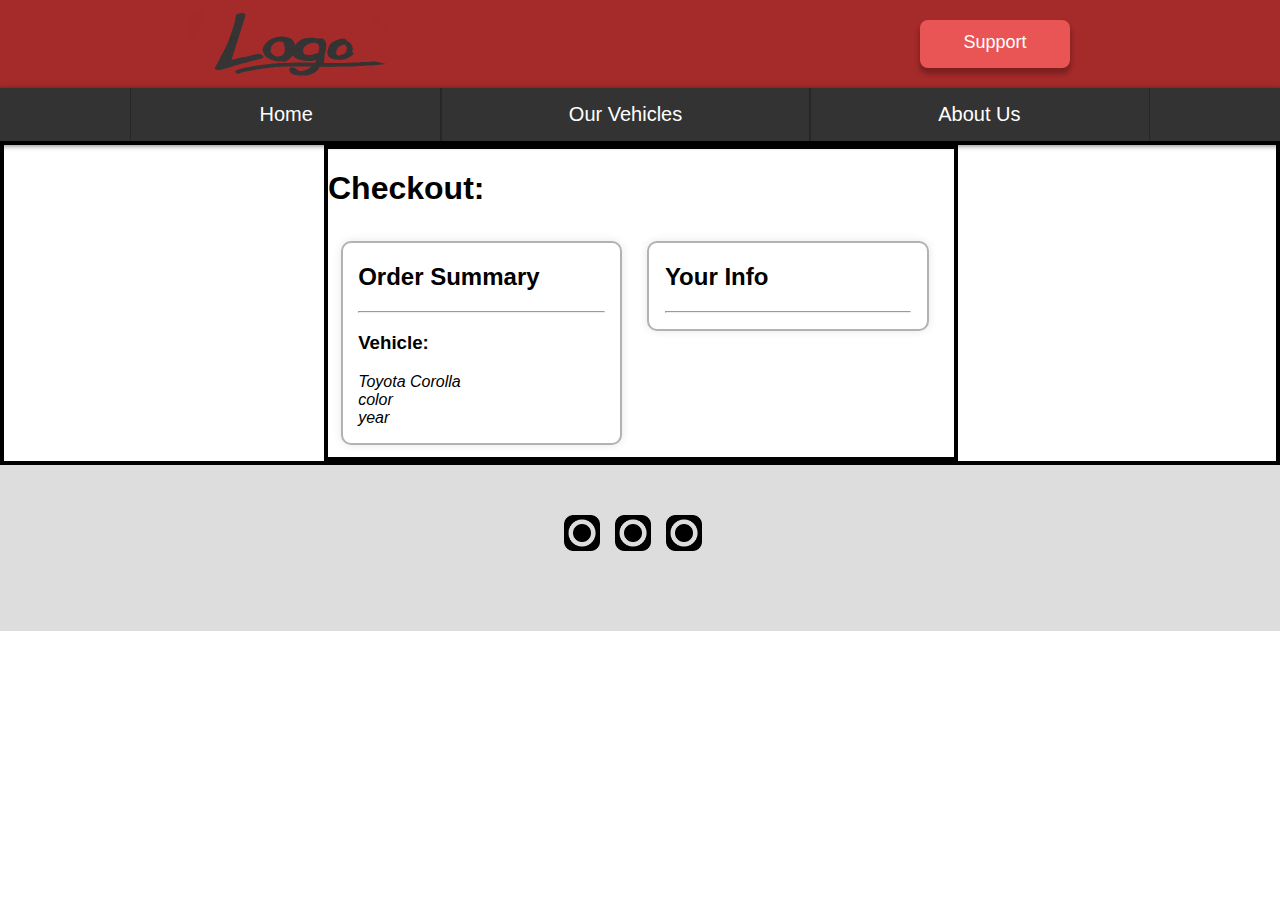
==== checkout.html @ 79aade0e "Merge pull request #10 from mateod812/Checkout" ====
<!--Checkout page
    Author: Ashton
    -->
<!DOCTYPE html>

<html lang="en">
<head>
    <!--stolen from home-->
    <title>Car Rental Site</title>
    <link rel="stylesheet" href="./styles/style-landing.css">
    <link rel="stylesheet" href="./styles/jquery-ui.css">

    <script src="scripts/Sedan.js"></script>
    <script src="scripts/Truck.js"></script>
    <script src="scripts/Vehicle.js"></script>
    <script type="text/javascript" src="scripts/VehicleInventory.js"></script>
    <script type="text/javascript" src="scripts/Cart.js"></script>
    <script type="text/javascript" src="scripts/Main.js"></script>
    <script type="text/javascript" src="scripts/Checkout.js"></script>

    <style>
        .centered-page {
            padding-left: 25%;
            text-align: center;
            border: solid 4px;
            height: fit-content;
        }

        .info-bubble {
            border-radius: 10px;
            box-shadow: 0 0 10px rgba(0, 0, 0, 0.1);
            border: solid 2px rgba(0, 0, 0,.3);
            float: left;
            width: 45%;
            text-align: left;
            padding-right: 2.5%;
            padding-left: 2.5%;
            margin: 2%;
        }
    </style>
</head>

<body onload="loadCheckOut()">

    <!--stolen from home-->
    <header>
        <div class="header-row">
            <a class="icon icon-header-logo" href="./home.html" target="_self"></a>
            <a class="support-button" href="#">Support</a>
        </div>
    </header>

    <!--stolen from home-->
    <div class="navbar">
        <a href="#">Home</a>
        <a href="#">Our Vehicles</a>
        <a href="#">About Us</a>
    </div>


    <!--Not stolen-->
    <div style="padding-left: 25%; height: fit-content; border: 4px solid;" >
        <div style=" min-width: 300px; width: 66.6%; text-align: center; overflow: hidden; border:4px solid;">
            
            <h1 style="text-align:left">Checkout:</h1>
            <div class="info-bubble" id="summary">
                <h2>Order Summary</h2>
                <hr />
                <p>
                    <h3>Vehicle:</h3>
                    <var id="vname">name</var>
                    <br />
                    <var id="vcolor">color</var>
                    <br />
                    <var id="vyear">year</var>
                </p>
            </div>
            <div class="info-bubble" id="info" data->
                <h2>Your Info</h2>
                <hr />
                <p>

                </p>
            </div>
        </div>
    </div>
    

    <!--stolen from home-->
    <footer>
        <div class="footer-social">
            <ul class="footer-social_links">
                <li>
                    <a class="icon icon-footer-socials-circle" target="_blank" title="Instagram">
                        Instagram
                    </a>
                </li>
                <li>
                    <a class="icon icon-footer-socials-circle" target="_blank" title="Twitter">
                        Twitter
                    </a>
                </li>
                <li>
                    <a class="icon icon-footer-socials-circle" target="_blank" title="Facebook">
                        Facebook
                    </a>
                </li>
            </ul>
    </footer>
</body>

</html>
---- styles/style-landing.css ----
@import url("./style-header.css");
@import url("./style-navbar.css");
@import url("./style-reviews.css");
@import url("./style-footer.css");

* {
  box-sizing: border-box;
}

/* Style the body */
body {
  font-family: Arial, Helvetica, sans-serif;
  margin: 0;
}

/* Header/logo Title */
.locationdatetime_form {
  padding: 80px;
  text-align: center;
  background: #d66d27;
  color: white;
}

/* Increase the font size of the heading */
.locationdatetime_form h1 {
  font-size: 40px;
}

/* Column container */
.container {  
  display: flex;
  flex-wrap: wrap;
}

/* Main column */
.review-section {   
  flex: 30%;
  background-color: #f1f1f1;
  padding: 20px;
}
/* Create two unequal columns that sits next to each other */
/* Sidebar/left column */
.testimonials {
  flex: 70%;
  background-color: white;
  padding: 20px;
}
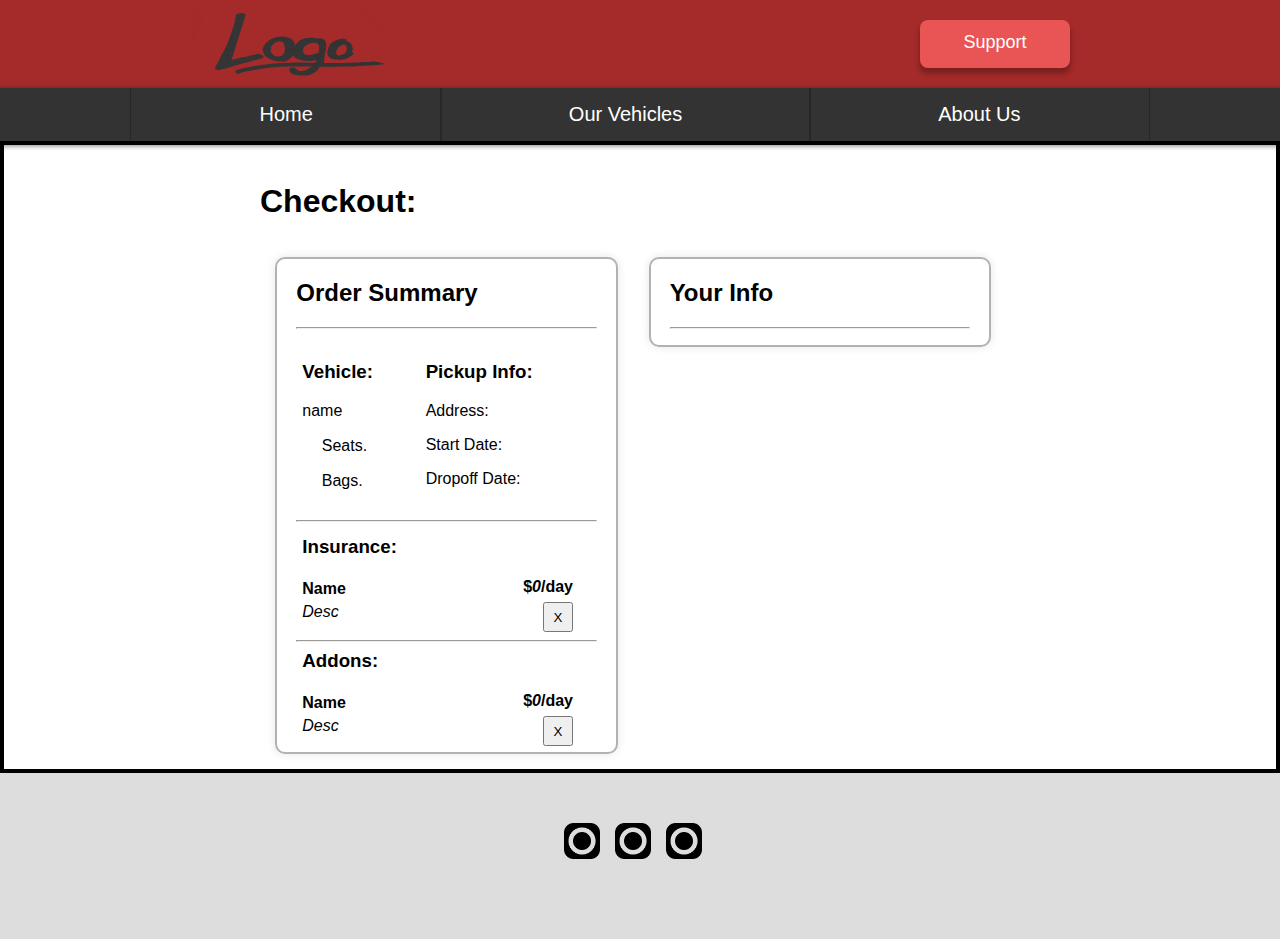
==== commit ee208344: "Added insurance and addons to cart" ====
--- a/checkout.html
+++ b/checkout.html
@@ -13,6 +13,8 @@
     <script src="scripts/Sedan.js"></script>
     <script src="scripts/Truck.js"></script>
     <script src="scripts/Vehicle.js"></script>
+    <script type="text/javascript" src="scripts/Addons.js"></script>
+    <script type="text/javascript" src="scripts/Insurance.js"></script>
     <script type="text/javascript" src="scripts/VehicleInventory.js"></script>
     <script type="text/javascript" src="scripts/Cart.js"></script>
     <script type="text/javascript" src="scripts/Main.js"></script>
@@ -20,9 +22,9 @@
 
     <style>
         .centered-page {
-            padding-left: 25%;
+            padding-left: 15%;
             text-align: center;
-            border: solid 4px;
+            border: solid 4px rgb(255 0 0);
             height: fit-content;
         }
 
@@ -36,6 +38,13 @@
             padding-right: 2.5%;
             padding-left: 2.5%;
             margin: 2%;
+        }
+
+        .summary-bubble {
+            margin: 2%;
+            height: fit-content;
+            width: 45%;
+            word-break: break-word;
         }
     </style>
 </head>
@@ -59,31 +68,97 @@
 
 
     <!--Not stolen-->
-    <div style="padding-left: 25%; height: fit-content; border: 4px solid;" >
-        <div style=" min-width: 300px; width: 66.6%; text-align: center; overflow: hidden; border:4px solid;">
+    <div style="padding-left: 20%; height: fit-content; border: 4px solid;" >
+        <div style=" min-width: 300px; width: 75%; text-align: center; overflow: hidden; ">
             
-            <h1 style="text-align:left">Checkout:</h1>
+            <h1 style="text-align:left; margin-top:5%">Checkout:</h1>
             <div class="info-bubble" id="summary">
                 <h2>Order Summary</h2>
                 <hr />
-                <p>
-                    <h3>Vehicle:</h3>
-                    <var id="vname">name</var>
-                    <br />
-                    <var id="vcolor">color</var>
-                    <br />
-                    <var id="vyear">year</var>
-                </p>
+                <div style="overflow: hidden;">
+                    <div class="summary-bubble" style="float: left; width: 30%">
+                        <h3>Vehicle:</h3>
+                        <p id="vname">name</p>
+                        <!--
+
+            <p id="vcolor">color</p>
+            -->
+
+                        <p>
+                            <img src="companyImages/car-seat.png" height="15" width="15" />
+                            <var id="vseats"></var> Seats.
+                        </p>
+                        <p>
+                            <img src="companyImages/luggage.png" height="15" width="15" />
+                            <var id="vcargo"></var> Bags.
+                        </p>
+                    </div>
+                    <div class="summary-bubble" style="float: right; width:55%">
+                        <h3>Pickup Info:</h3>
+                        <p>
+                            Address: <var id="vaddress"></var>
+                        </p>
+
+                        <p>
+                            Start Date:
+                            <var id="vsdate"></var>
+                        </p>
+                        <p>
+                            Dropoff Date:
+                            <var id="vedate"></var>
+                        </p>
+                    </div>
+
+
+                </div>
+                <hr />
+                <div style="overflow:hidden">
+                    <div id="ioptions" class="summary-bubble" style="width: 90%;">
+                        <h3 style="margin-top:0px">Insurance:</h3>
+                        <div id="ioption">
+                            <div style="overflow: hidden; margin-top:20px">
+                                <div style="float: left; width: 80%; margin-top: 0">
+                                    <h4 style="margin-top:1%; margin-bottom:2%" id="ioption_name">Name</h4>
+                                    <var id="ioption_desc">Desc</var>
+                                </div>
+                                <div style="float: right; width: 20%; margin-top: 0;  text-align: right">
+                                    <h4 style="margin-top: 0;margin-bottom: 6px;">$<var id="ioption_cost">0</var>/day</h4>
+                                    <button id="ioption_button" style="margin-top: 0;height:30px; width: 30px; text-align: center">X</button>
+                                </div>
+
+                            </div>
+                        </div>
+
+                    </div>
+                    <hr />
+                    <div id="aoptions" class="summary-bubble" style="width: 90%">
+                        <h3 style="margin-top:0px">Addons:</h3>
+                        <div id="aoption">
+                            <div style="overflow: hidden; margin-top:20px">
+                                <div style="float: left; width: 80%; margin-top: 0">
+                                    <h4 style="margin-top:1%; margin-bottom:2%" id="aoption_name">Name</h4>
+                                    <var id="aoption_desc">Desc</var>
+                                </div>
+                                <div style="float: right; width: 20%; margin-top: 0;  text-align: right">
+                                    <h4 style="margin-top: 0;margin-bottom: 6px;">$<var id="aoption_cost">0</var>/day</h4>
+                                    <button id="aoption_button" style="margin-top: 0;height:30px; width: 30px; text-align: center">X</button>
+                                </div>
+
+                            </div>
+                        </div>
+
+                    </div>
+                </div>
             </div>
-            <div class="info-bubble" id="info" data->
-                <h2>Your Info</h2>
-                <hr />
-                <p>
+        <div class="info-bubble" id="info" data->
+            <h2>Your Info</h2>
+            <hr />
+            <p>
 
-                </p>
-            </div>
+            </p>
         </div>
     </div>
+</div>
     
 
     <!--stolen from home-->
--- a/styles/style-landing.css
+++ b/styles/style-landing.css
@@ -15,16 +15,49 @@
 
 /* Header/logo Title */
 .locationdatetime_form {
-  padding: 80px;
+  padding: 5vh 5vw;
   text-align: center;
   background: #d66d27;
   color: white;
+  min-height: 60vh;
 }
 
 /* Increase the font size of the heading */
 .locationdatetime_form h1 {
   font-size: 40px;
 }
+
+.datetime-selectors {
+  background-color: red;
+  min-width: 75vw;
+  height: 75px;
+}
+
+.datetime-selectors_list {
+  width: 100%;
+  height: 100%;
+  display: flex; 
+  flex-direction:row;
+  flex-wrap: nowrap;
+  justify-content: space-around;
+  list-style: none;
+  padding-left: 0;  
+  
+}
+
+.datetime-selectors_list li{
+  display: block;
+  background-color: rgb(127, 155, 155);
+  min-width: 300px;
+  width: 33.333%;
+  border: 1px solid black;
+}
+
+.submit-button {
+  background-color: antiquewhite;
+}
+
+
 
 /* Column container */
 .container {  
@@ -44,4 +77,28 @@
   flex: 70%;
   background-color: white;
   padding: 20px;
+}
+
+@media screen and (max-width: 1000px) {
+
+  .datetime-selectors {
+    background-color: red;
+    min-width: 75vw;
+    height: 150px;
+  }
+
+  .datetime-selectors_list {
+    flex-direction: column;
+    flex-wrap: wrap;
+  }
+
+  .datetime-selectors_list li{
+    height:50px;
+    width: 100%;
+    background-color: aqua;
+  }
+
+  .locationdatetime_form {
+    padding: 5vh 0;
+  }
 }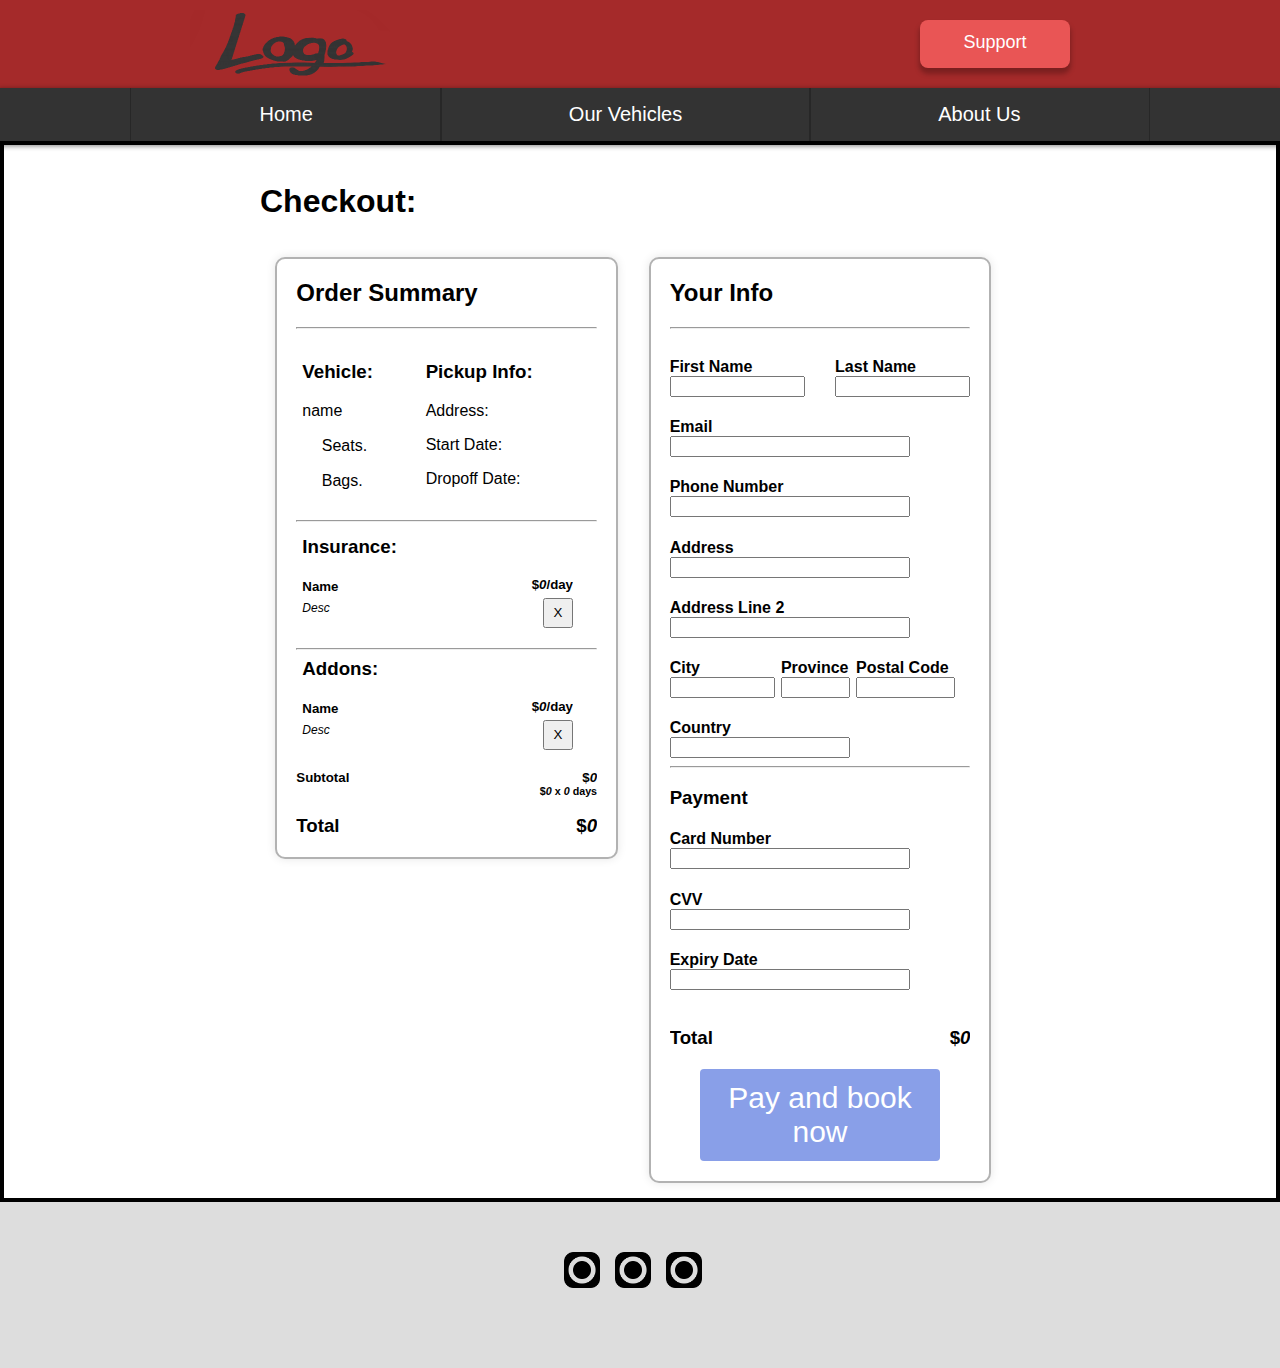
==== commit 191b97ff: "finished up checkout page" ====
--- a/checkout.html
+++ b/checkout.html
@@ -38,6 +38,11 @@
             padding-right: 2.5%;
             padding-left: 2.5%;
             margin: 2%;
+            padding-bottom: 20px
+        }
+
+        .desc{
+            font-size:12px
         }
 
         .summary-bubble {
@@ -112,17 +117,17 @@
 
                 </div>
                 <hr />
-                <div style="overflow:hidden">
+                <div style="overflow:hidden;">
                     <div id="ioptions" class="summary-bubble" style="width: 90%;">
                         <h3 style="margin-top:0px">Insurance:</h3>
                         <div id="ioption">
-                            <div style="overflow: hidden; margin-top:20px">
+                            <div style="overflow: hidden; margin-bottom:20px">
                                 <div style="float: left; width: 80%; margin-top: 0">
-                                    <h4 style="margin-top:1%; margin-bottom:2%" id="ioption_name">Name</h4>
-                                    <var id="ioption_desc">Desc</var>
+                                    <h5 style="margin-top:1%; margin-bottom:2%" id="ioption_name">Name</h5>
+                                    <var class="desc" id="ioption_desc">Desc</var>
                                 </div>
                                 <div style="float: right; width: 20%; margin-top: 0;  text-align: right">
-                                    <h4 style="margin-top: 0;margin-bottom: 6px;">$<var id="ioption_cost">0</var>/day</h4>
+                                    <h5 style="margin-top: 0;margin-bottom: 6px;">$<var id="ioption_cost">0</var>/day</h5>
                                     <button id="ioption_button" style="margin-top: 0;height:30px; width: 30px; text-align: center">X</button>
                                 </div>
 
@@ -134,13 +139,13 @@
                     <div id="aoptions" class="summary-bubble" style="width: 90%">
                         <h3 style="margin-top:0px">Addons:</h3>
                         <div id="aoption">
-                            <div style="overflow: hidden; margin-top:20px">
+                            <div style="overflow: hidden; margin-bottom: 20px">
                                 <div style="float: left; width: 80%; margin-top: 0">
-                                    <h4 style="margin-top:1%; margin-bottom:2%" id="aoption_name">Name</h4>
-                                    <var id="aoption_desc">Desc</var>
+                                    <h5 style="margin-top:1%; margin-bottom:2%" id="aoption_name">Name</h5>
+                                    <var class="desc" id="aoption_desc">Desc</var>
                                 </div>
                                 <div style="float: right; width: 20%; margin-top: 0;  text-align: right">
-                                    <h4 style="margin-top: 0;margin-bottom: 6px;">$<var id="aoption_cost">0</var>/day</h4>
+                                    <h5 style="margin-top: 0;margin-bottom: 6px;">$<var id="aoption_cost">0</var>/day</h5>
                                     <button id="aoption_button" style="margin-top: 0;height:30px; width: 30px; text-align: center">X</button>
                                 </div>
 
@@ -149,14 +154,90 @@
 
                     </div>
                 </div>
+
+                <div style="overflow:hidden;margin:0">
+                    <div style="float: left; width: 45%;margin-bottom: 0;">
+                        <h5 style="margin-bottom: 0; margin: 0">Subtotal</h5>
+                    </div>
+                    <div style="float: right; width: 45%; margin-bottom: 0; text-align: right; ">
+                        <h5 style="margin: 0">$<var id="subtotal"></var></h5>
+                        <h6 style="margin: 0">$<var id="daily_sub"></var> x <var id="days"></var> days</h6>
+                    </div>
+                </div>
+                <div style="overflow: hidden; margin-top: 0; margin-bottom: 0; ">
+                    <div style="float: left; width: 45%;">
+                        <h3 style="margin-bottom: 0;">Total</h3>
+                    </div>
+                    <div style="float: right; width: 45%;  text-align: right; ">
+                        <h3 style="margin-bottom: 0;">$<var id="total"></var></h3>
+                    </div>
+                </div>
+
             </div>
-        <div class="info-bubble" id="info" data->
-            <h2>Your Info</h2>
-            <hr />
-            <p>
-
-            </p>
-        </div>
+            <div class="info-bubble" id="info">
+                <h2>Your Info</h2>
+                <hr />
+                <div style="overflow:hidden">
+                    <div style="float: left; width: 45%;margin-bottom: 0;">
+                        <h4 style="margin-bottom: 0;">First Name</h4>
+                        <input style="width:100%" type="text" id="first_name" />
+                    </div>
+                    <div style="float: right; width:45%; margin-bottom:0">
+                        <h4 style="margin-bottom: 0;">Last Name</h4>
+                        <input style="width:100%" type="text" id="last_name" />
+                    </div>
+                </div>
+                <div style="width:80%; margin-bottom:0">
+                    <h4 style="margin-bottom: 0;">Email</h4>
+                    <input style="width:100%" type="email" id="email" />
+                    <h4 style="margin-bottom: 0;">Phone Number</h4>
+                    <input style="width:100%" type="number" id="phone_number" />
+                    <h4 style="margin-bottom: 0;">Address</h4>
+                    <input style="width:100%" type="text" id="address" />
+                    <h4 style="margin-bottom: 0;">Address Line 2</h4>
+                    <input style="width:100%" type="text" id="address2" />
+                </div>
+                <div style="overflow:hidden;">
+                    <div style="float: left; width: 35%;margin-bottom: 0;">
+                        <h4 style="margin-bottom: 0;">City</h4>
+                        <input style="width:100%" type="text" id="city" />
+                    </div>
+                    <div style="float: left; width: 25%; margin-bottom: 0; padding-left: 2%">
+                        <h4 style="margin-bottom: 0;">Province</h4>
+                        <input style="width:100%" type="text" id="province" />
+                    </div>
+                    <div style="float: left; width: 35%; margin-bottom: 0; padding-left: 2% ">
+                        <h4 style="margin-bottom: 0;">Postal Code</h4>
+                        <input style="width:100%" type="text" id="postal_code" />
+                    </div>
+                </div>
+                <div style="width:60%; margin-bottom:0">
+                    <h4 style="margin-bottom: 0;">Country</h4>
+                    <input style="width:100%" type="text" id="country" />
+                </div>
+                <hr />
+                <h3>Payment</h3>
+
+                <div style="width:80%; margin-bottom:0">
+                    <h4 style="margin-bottom: 0;">Card Number</h4>
+                    <input style="width:100%" type="number" id="credit_card" />
+                    <h4 style="margin-bottom: 0;">CVV</h4>
+                    <input style="width:100%" type="number" id="cvv" />
+                    <h4 style="margin-bottom: 0;">Expiry Date</h4>
+                    <input style="width:100%" type="text" id="expiry" />
+                </div>
+                <br />
+
+                <div style="overflow:hidden">
+                    <div style="float: left; width: 45%;margin-bottom: 0;">
+                        <h3 style="margin-bottom: 0;">Total</h3>
+                    </div>
+                    <div style="float: right; width: 45%; margin-bottom: 0; text-align: right; ">
+                        <h3 style="margin-bottom: 20px;">$<var id="total2"></var></h3>
+                    </div>
+                </div>
+                <button style="color: white; font-size: 30px; padding-top: 10px; padding-bottom: 10px; margin-left: 10%; border-radius: 4px; background-color: #899fe8; border-color: transparent; width: 80%; ">Pay and book now</button>
+            </div>
     </div>
 </div>
     
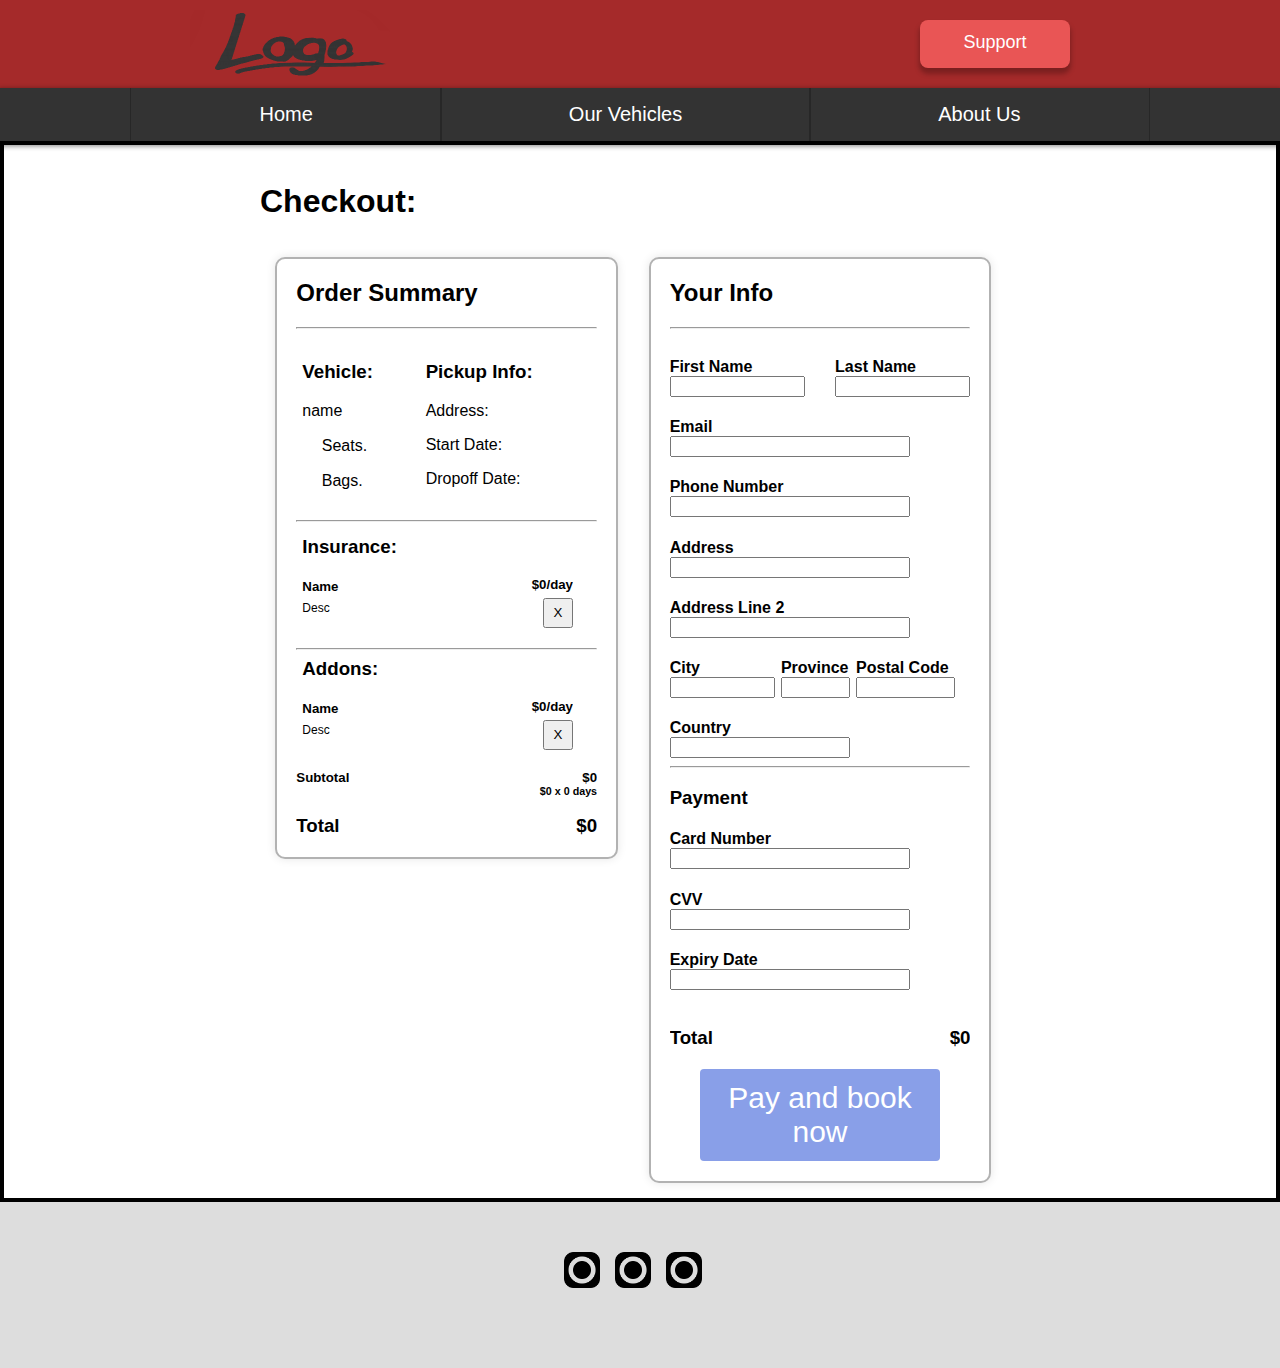
==== commit 281b1556: "fixed italics" ====
--- a/checkout.html
+++ b/checkout.html
@@ -41,8 +41,9 @@
             padding-bottom: 20px
         }
 
-        .desc{
-            font-size:12px
+        .desc {
+            font-size: 12px;
+            font-style:normal;
         }
 
         .summary-bubble {
@@ -50,6 +51,9 @@
             height: fit-content;
             width: 45%;
             word-break: break-word;
+        }
+        .variable{
+            font-style:normal;
         }
     </style>
 </head>
@@ -91,26 +95,26 @@
 
                         <p>
                             <img src="companyImages/car-seat.png" height="15" width="15" />
-                            <var id="vseats"></var> Seats.
+                            <var class="variable" id="vseats"></var> Seats.
                         </p>
                         <p>
                             <img src="companyImages/luggage.png" height="15" width="15" />
-                            <var id="vcargo"></var> Bags.
+                            <var class="variable" id="vcargo"></var> Bags.
                         </p>
                     </div>
                     <div class="summary-bubble" style="float: right; width:55%">
                         <h3>Pickup Info:</h3>
                         <p>
-                            Address: <var id="vaddress"></var>
+                            Address: <var class="variable" id="vaddress"></var>
                         </p>
 
                         <p>
                             Start Date:
-                            <var id="vsdate"></var>
+                            <var class="variable" id="vsdate"></var>
                         </p>
                         <p>
                             Dropoff Date:
-                            <var id="vedate"></var>
+                            <var class="variable" id="vedate"></var>
                         </p>
                     </div>
 
@@ -127,7 +131,7 @@
                                     <var class="desc" id="ioption_desc">Desc</var>
                                 </div>
                                 <div style="float: right; width: 20%; margin-top: 0;  text-align: right">
-                                    <h5 style="margin-top: 0;margin-bottom: 6px;">$<var id="ioption_cost">0</var>/day</h5>
+                                    <h5 style="margin-top: 0;margin-bottom: 6px;">$<var class="variable" id="ioption_cost">0</var>/day</h5>
                                     <button id="ioption_button" style="margin-top: 0;height:30px; width: 30px; text-align: center">X</button>
                                 </div>
 
@@ -145,7 +149,7 @@
                                     <var class="desc" id="aoption_desc">Desc</var>
                                 </div>
                                 <div style="float: right; width: 20%; margin-top: 0;  text-align: right">
-                                    <h5 style="margin-top: 0;margin-bottom: 6px;">$<var id="aoption_cost">0</var>/day</h5>
+                                    <h5 style="margin-top: 0;margin-bottom: 6px;">$<var class="variable" id="aoption_cost">0</var>/day</h5>
                                     <button id="aoption_button" style="margin-top: 0;height:30px; width: 30px; text-align: center">X</button>
                                 </div>
 
@@ -160,8 +164,8 @@
                         <h5 style="margin-bottom: 0; margin: 0">Subtotal</h5>
                     </div>
                     <div style="float: right; width: 45%; margin-bottom: 0; text-align: right; ">
-                        <h5 style="margin: 0">$<var id="subtotal"></var></h5>
-                        <h6 style="margin: 0">$<var id="daily_sub"></var> x <var id="days"></var> days</h6>
+                        <h5 style="margin: 0">$<var class="variable" id="subtotal"></var></h5>
+                        <h6 style="margin: 0">$<var class="variable" id="daily_sub"></var> x <var class="variable" id="days"></var> days</h6>
                     </div>
                 </div>
                 <div style="overflow: hidden; margin-top: 0; margin-bottom: 0; ">
@@ -169,7 +173,7 @@
                         <h3 style="margin-bottom: 0;">Total</h3>
                     </div>
                     <div style="float: right; width: 45%;  text-align: right; ">
-                        <h3 style="margin-bottom: 0;">$<var id="total"></var></h3>
+                        <h3 style="margin-bottom: 0;">$<var class="variable" id="total"></var></h3>
                     </div>
                 </div>
 
@@ -233,7 +237,7 @@
                         <h3 style="margin-bottom: 0;">Total</h3>
                     </div>
                     <div style="float: right; width: 45%; margin-bottom: 0; text-align: right; ">
-                        <h3 style="margin-bottom: 20px;">$<var id="total2"></var></h3>
+                        <h3 style="margin-bottom: 20px;">$<var class="variable" id="total2"></var></h3>
                     </div>
                 </div>
                 <button style="color: white; font-size: 30px; padding-top: 10px; padding-bottom: 10px; margin-left: 10%; border-radius: 4px; background-color: #899fe8; border-color: transparent; width: 80%; ">Pay and book now</button>
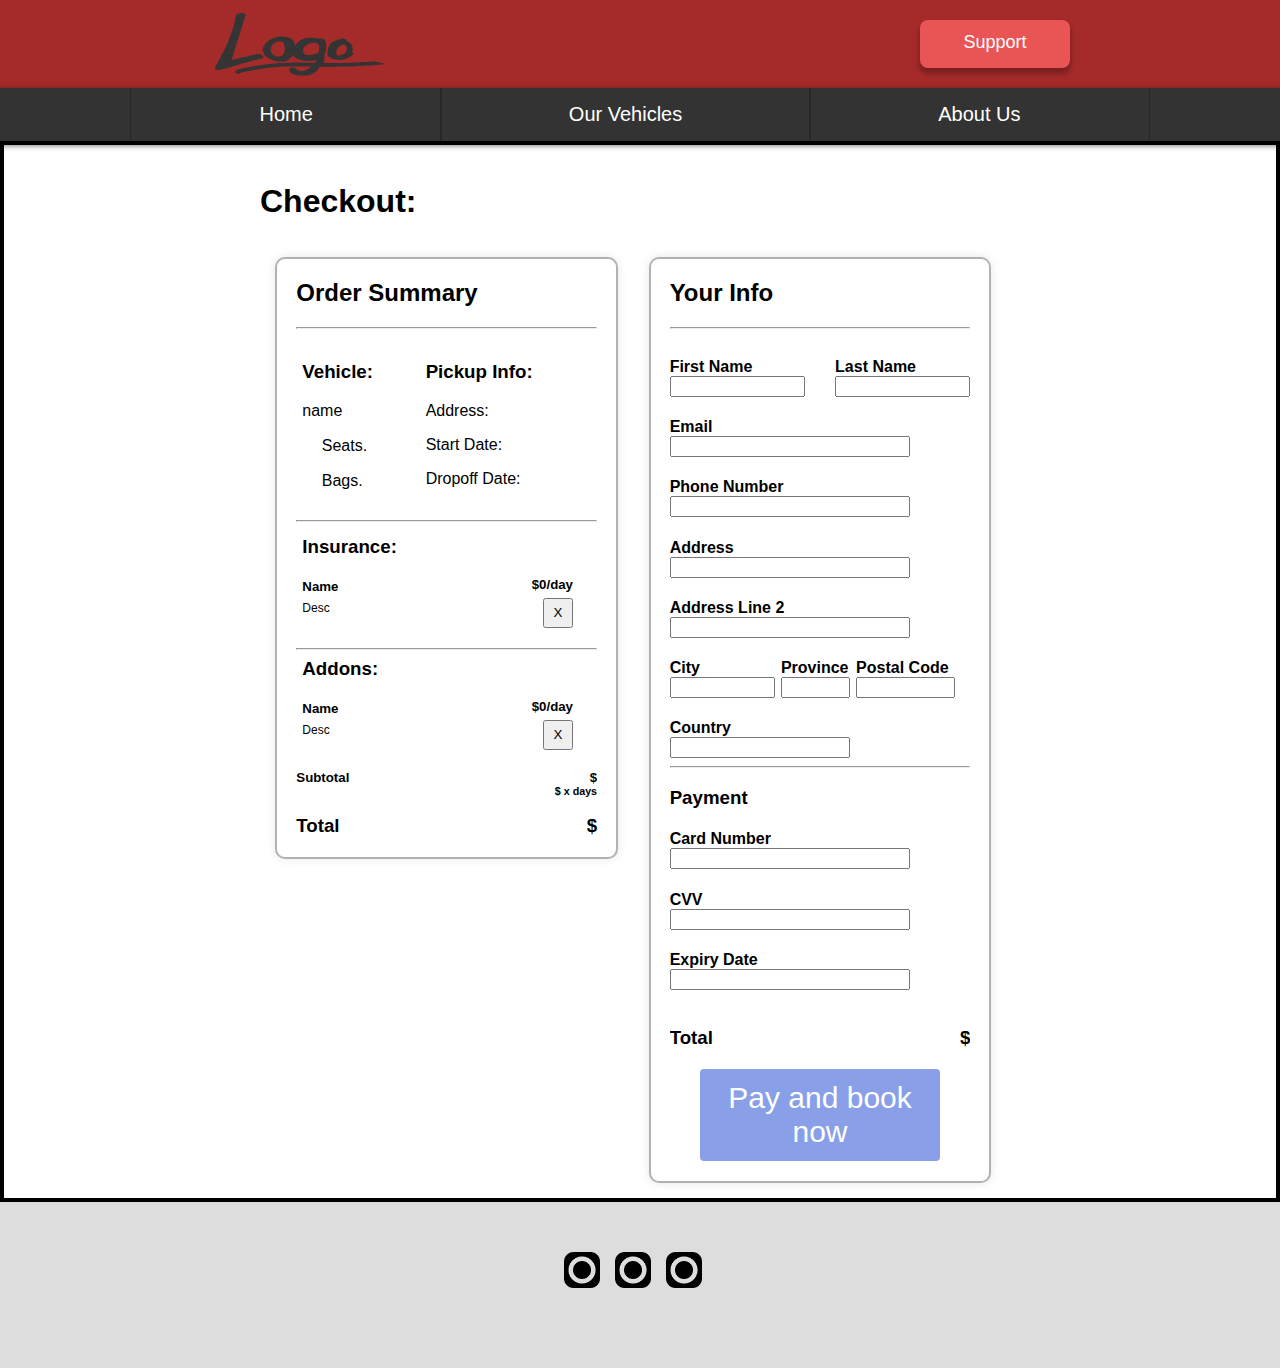
==== commit 492689bf: "Fixed checkout not loading new cars, added example code for inline declaration of cars" ====
--- a/checkout.html
+++ b/checkout.html
@@ -10,6 +10,8 @@
     <link rel="stylesheet" href="./styles/style-landing.css">
     <link rel="stylesheet" href="./styles/jquery-ui.css">
 
+    <script src="scripts/Full_SUV.js"></script>
+    <script src="scripts/Mid_SUV.js"></script>
     <script src="scripts/Sedan.js"></script>
     <script src="scripts/Truck.js"></script>
     <script src="scripts/Vehicle.js"></script>
@@ -43,7 +45,7 @@
 
         .desc {
             font-size: 12px;
-            font-style:normal;
+            font-style: normal;
         }
 
         .summary-bubble {
@@ -52,8 +54,9 @@
             width: 45%;
             word-break: break-word;
         }
-        .variable{
-            font-style:normal;
+
+        .variable {
+            font-style: normal;
         }
     </style>
 </head>
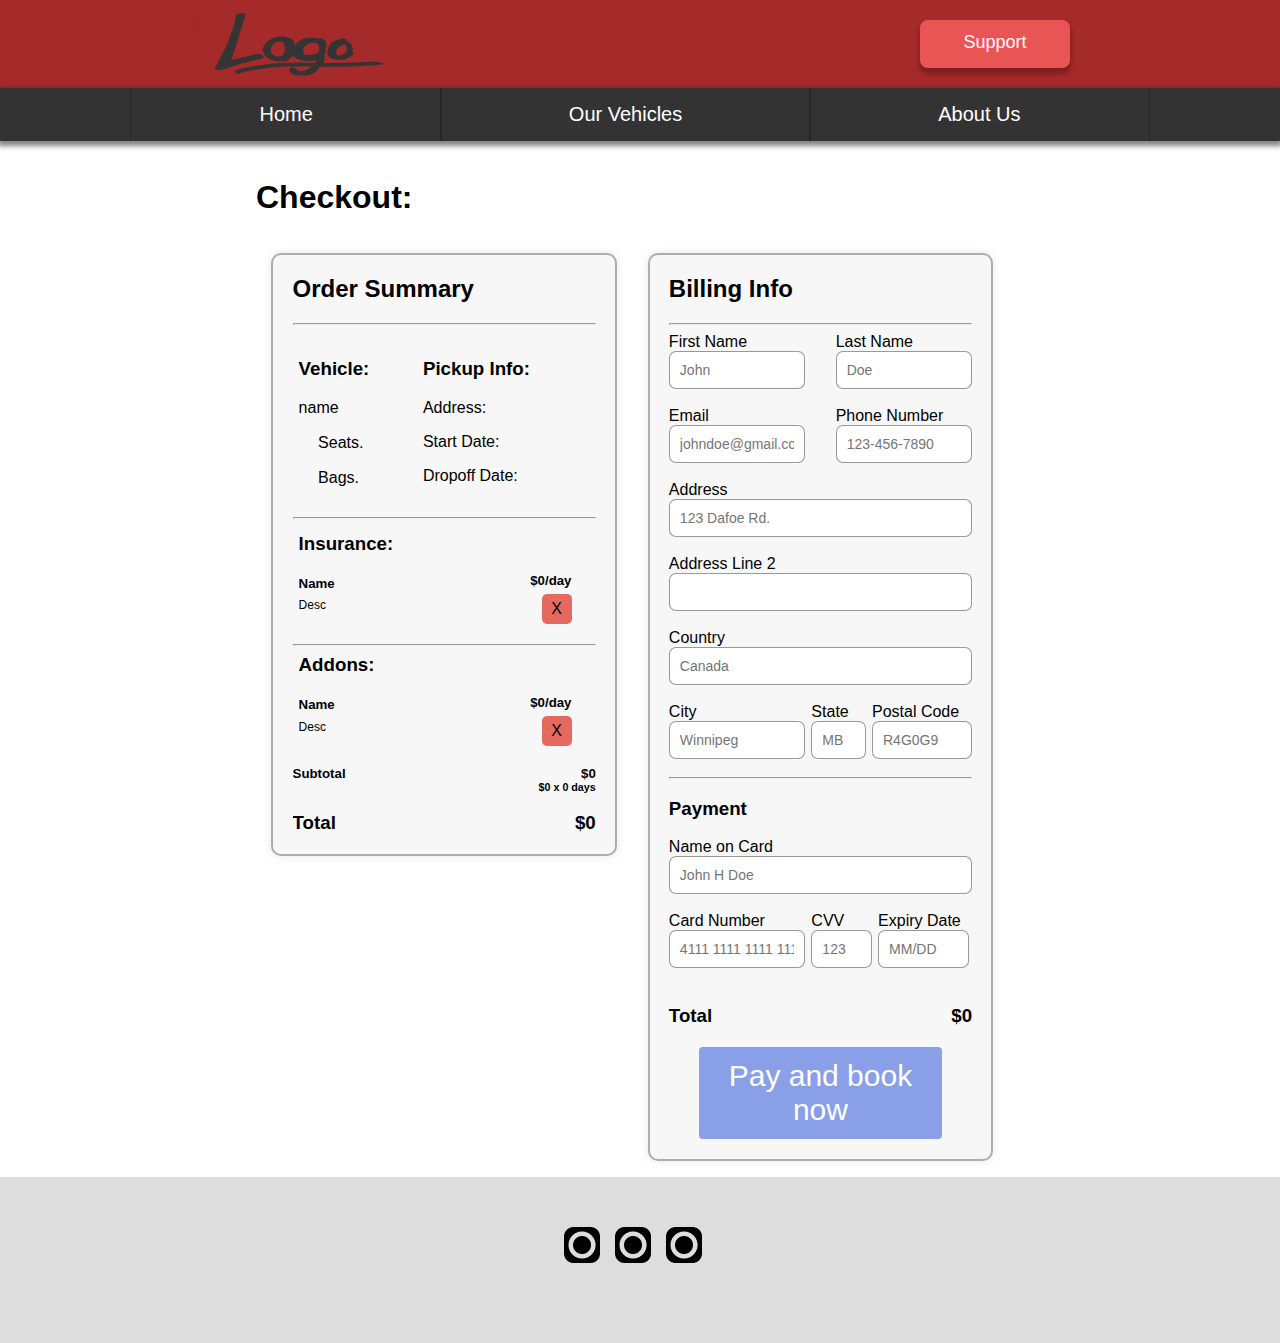
==== commit 96324fa9: "updated remove button style" ====
--- a/checkout.html
+++ b/checkout.html
@@ -40,9 +40,20 @@
             padding-right: 2.5%;
             padding-left: 2.5%;
             margin: 2%;
-            padding-bottom: 20px
-        }
-
+            padding-bottom: 20px;
+            background-color:rgba(0,0,0,.03)
+        }
+        .remove-button {
+            border-radius: 5px;
+            border:none;
+            background-color: #e66960;
+            margin-top: 0; 
+            height: 30px; 
+            width: 30px; 
+            text-align: center; 
+            font-size:100%;
+
+        }
         .desc {
             font-size: 12px;
             font-style: normal;
@@ -58,6 +69,15 @@
         .variable {
             font-style: normal;
         }
+
+        .inputBox {
+            border-radius: 7px;
+            border: 1px solid rgba(0,0,0,.4);
+            background-color: white;
+            font-size:14px;
+            padding:10px;
+        }
+
     </style>
 </head>
 
@@ -80,7 +100,7 @@
 
 
     <!--Not stolen-->
-    <div style="padding-left: 20%; height: fit-content; border: 4px solid;" >
+    <div style="padding-left: 20%; height: fit-content;" >
         <div style=" min-width: 300px; width: 75%; text-align: center; overflow: hidden; ">
             
             <h1 style="text-align:left; margin-top:5%">Checkout:</h1>
@@ -135,7 +155,7 @@
                                 </div>
                                 <div style="float: right; width: 20%; margin-top: 0;  text-align: right">
                                     <h5 style="margin-top: 0;margin-bottom: 6px;">$<var class="variable" id="ioption_cost">0</var>/day</h5>
-                                    <button id="ioption_button" style="margin-top: 0;height:30px; width: 30px; text-align: center">X</button>
+                                    <button id="ioption_button"class="remove-button">X</button>
                                 </div>
 
                             </div>
@@ -153,7 +173,7 @@
                                 </div>
                                 <div style="float: right; width: 20%; margin-top: 0;  text-align: right">
                                     <h5 style="margin-top: 0;margin-bottom: 6px;">$<var class="variable" id="aoption_cost">0</var>/day</h5>
-                                    <button id="aoption_button" style="margin-top: 0;height:30px; width: 30px; text-align: center">X</button>
+                                    <button id="aoption_button"class="remove-button">X</button>
                                 </div>
 
                             </div>
@@ -182,68 +202,133 @@
 
             </div>
             <div class="info-bubble" id="info">
-                <h2>Your Info</h2>
-                <hr />
-                <div style="overflow:hidden">
-                    <div style="float: left; width: 45%;margin-bottom: 0;">
-                        <h4 style="margin-bottom: 0;">First Name</h4>
-                        <input style="width:100%" type="text" id="first_name" />
-                    </div>
-                    <div style="float: right; width:45%; margin-bottom:0">
-                        <h4 style="margin-bottom: 0;">Last Name</h4>
-                        <input style="width:100%" type="text" id="last_name" />
-                    </div>
-                </div>
-                <div style="width:80%; margin-bottom:0">
-                    <h4 style="margin-bottom: 0;">Email</h4>
-                    <input style="width:100%" type="email" id="email" />
-                    <h4 style="margin-bottom: 0;">Phone Number</h4>
-                    <input style="width:100%" type="number" id="phone_number" />
-                    <h4 style="margin-bottom: 0;">Address</h4>
-                    <input style="width:100%" type="text" id="address" />
-                    <h4 style="margin-bottom: 0;">Address Line 2</h4>
-                    <input style="width:100%" type="text" id="address2" />
-                </div>
-                <div style="overflow:hidden;">
-                    <div style="float: left; width: 35%;margin-bottom: 0;">
-                        <h4 style="margin-bottom: 0;">City</h4>
-                        <input style="width:100%" type="text" id="city" />
-                    </div>
-                    <div style="float: left; width: 25%; margin-bottom: 0; padding-left: 2%">
-                        <h4 style="margin-bottom: 0;">Province</h4>
-                        <input style="width:100%" type="text" id="province" />
+                <form id="payment_form" autocomplete="on" name="payment_form">
+                    <h2>Billing Info</h2>
+
+                    <hr />
+                    <div style="float: left; width: 45%;margin-bottom: 0;">
+                        <label for="first_name">First Name</label>
+                        <input class="inputBox" name="fname" placeholder="John" style="width:100%" type="text" id="first_name"
+                            pattern="[a-zA-Z ]{1,}" required />
+                        <br />
+                        <br />
+                    </div>
+                    <div style="float: right; width:45%;">
+                        <label for="last_name">Last Name</label>
+                        <input class="inputBox" name="lname" placeholder="Doe" style="width:100%" type="text" id="last_name"
+                            pattern="[a-zA-Z ]{1,}" required />
+                        <br />
+                        <br />
+                    </div>
+                    <div style="float: left; width: 45%;margin-bottom: 0;">
+                        <label for="email">Email</label>
+                        <input class="inputBox" name="email" placeholder="johndoe@gmail.com" style="width:100%" type="email" id="email" required />
+                        <br />
+                        <br />
+                    </div>
+                    <div style="float: right; width:45%;">
+                        <label for="phone_number">Phone Number</label>
+                        <input class="inputBox" name="phone" style="width:100%" placeholder="123-456-7890" type="tel" id="phone_number"
+                               pattern="[0-9]{0,1}[\-]{0,1}[\( ]{0,1}[0-9]{3}[\) ]{0,1}[ \-]{0,1}[0-9]{3}[ \-]{0,1}[0-9]{4}"
+                               required />
+                        <br />
+                        <br />
+                    </div>
+                    <label for="address">Address</label>
+                    <input class="inputBox" name="address" style="width:100%" type="text" id="address"
+                           placeholder="123 Dafoe Rd."
+                           required />
+                    <br />
+                    <br />
+                    <label for="address2">Address Line 2</label>
+                    <input class="inputBox" name="address2" style="width:100%" type="text" id="address2"
+                           placeholder="" />
+                    <br />
+                    <br />
+                    <div style="width:100%; margin-bottom:0">
+                        <label for="country" style="margin-bottom: 0;">Country</label>
+                        <input class="inputBox" style="width:100%" name="country" type="text" id="country"
+                            pattern="[a-zA-Z ]{1,}"
+                            placeholder="Canada"
+                            required />
+                    </div>
+                    <br />
+                    <div style="float: left; width: 45%;margin-bottom: 0;">
+                        <label for="city" style="margin-bottom: 0;">City</label>
+                        <input class="inputBox" style="width:100%" name="city" type="text" id="city"
+                            pattern="[a-zA-Z ]{1,}"
+                               placeholder="Winnipeg"
+                               required />
+                        <br />
+                        <br />
+                    </div>
+                    <div style="float: left; width: 20%; margin-bottom: 0; padding-left: 2%">
+                        <label for="province" style="margin-bottom: 0;">State</label>
+                        <input class="inputBox" style="width:100%" name="province" type="text" id="province"
+                            pattern="[a-zA-Z ]{1,}"
+                               placeholder="MB"
+                               required />
+                        <br />
+                        <br />
                     </div>
                     <div style="float: left; width: 35%; margin-bottom: 0; padding-left: 2% ">
-                        <h4 style="margin-bottom: 0;">Postal Code</h4>
-                        <input style="width:100%" type="text" id="postal_code" />
-                    </div>
-                </div>
-                <div style="width:60%; margin-bottom:0">
-                    <h4 style="margin-bottom: 0;">Country</h4>
-                    <input style="width:100%" type="text" id="country" />
-                </div>
-                <hr />
-                <h3>Payment</h3>
-
-                <div style="width:80%; margin-bottom:0">
-                    <h4 style="margin-bottom: 0;">Card Number</h4>
-                    <input style="width:100%" type="number" id="credit_card" />
-                    <h4 style="margin-bottom: 0;">CVV</h4>
-                    <input style="width:100%" type="number" id="cvv" />
-                    <h4 style="margin-bottom: 0;">Expiry Date</h4>
-                    <input style="width:100%" type="text" id="expiry" />
-                </div>
-                <br />
-
-                <div style="overflow:hidden">
+                        <label for="postal_code" style="margin-bottom: 0;">Postal Code</label>
+                        <input class="inputBox" style="width:100%" name="postal_code" type="text" id="postal_code"
+                               placeholder="R4G0G9"
+                               pattern="[a-zA-Z][0-9][a-zA-Z][\- ]{0,1}[0-9][a-zA-Z][0-9]"
+                               required />
+                        <br />
+                        <br />
+                    </div>
+                    <hr />
+                    <h3>Payment</h3>
+
+                    <label for="nameoncard">Name on Card</label>
+                    <input class="inputBox" name="nameoncard" style="width:100%" type="text" id="nameoncard"
+                           placeholder="John H Doe"
+                           pattern="[a-zA-Z ]{1,}"
+                           required />
+                    <br />
+                    <br />
+                    <div style="float: left; width: 45%; margin-bottom: 0;">
+                        <label for="credit_card" style="margin-bottom: 0;">Card Number</label>
+                        <input class="inputBox" style="width:100%" name="card_number" type="text" id="credit_card"
+                               placeholder="4111 1111 1111 1111"
+                               pattern="[0-9]{4}[ \-]{0,1}[0-9]{4}[ \-]{0,1}[0-9]{4}[ \-]{0,1}[0-9]{4}"
+                               required />
+                        <br />
+                        <br />
+                    </div>
+                    <div style="float: left; width: 20%; margin-bottom: 0; margin-left: 2%">
+                        <label for="cvv" style="margin-bottom: 0;">CVV</label>
+                        <input class="inputBox" style="width:100%" name="cvv" type="text" id="cvv"
+                               placeholder="123"
+                               pattern="[0-9]{3}"
+                               required />
+                        <br />
+                        <br />
+                    </div>
+                    <div style="float: left; width: 30%; margin-bottom: 0; margin-left:2%">
+                        <label for="expiry" style="margin-bottom: 0;">Expiry Date</label>
+                        <input class="inputBox" style="width:100%" name="expiry" type="text" id="expiry"
+                               placeholder="MM/DD"
+                               pattern="[0-9]{1,2}[ ]{0,1}[\/]{1}[ ]{0,1}[0-9]{1,2}"
+                               required />
+                        <br />
+                        <br />
+                    </div>
+                    <br />
+
                     <div style="float: left; width: 45%;margin-bottom: 0;">
                         <h3 style="margin-bottom: 0;">Total</h3>
                     </div>
                     <div style="float: right; width: 45%; margin-bottom: 0; text-align: right; ">
                         <h3 style="margin-bottom: 20px;">$<var class="variable" id="total2"></var></h3>
                     </div>
-                </div>
-                <button style="color: white; font-size: 30px; padding-top: 10px; padding-bottom: 10px; margin-left: 10%; border-radius: 4px; background-color: #899fe8; border-color: transparent; width: 80%; ">Pay and book now</button>
+
+                    <button type="submit"  style="color: white; font-size: 30px; padding-top: 10px; padding-bottom: 10px; margin-left: 10%; border-radius: 4px; background-color: #899fe8; border-color: transparent; width: 80%; ">Pay and book now</button>
+                </form>
+                
             </div>
     </div>
 </div>
--- a/styles/style-landing.css
+++ b/styles/style-landing.css
@@ -57,7 +57,13 @@
   background-color: antiquewhite;
 }
 
-
+.form-control.input {
+  background-color: rgb(255, 255, 255);
+  width: 100%;
+  height: 100%;
+  font-size: 1.5rem;
+  text-align: center;
+}
 
 /* Column container */
 .container {  
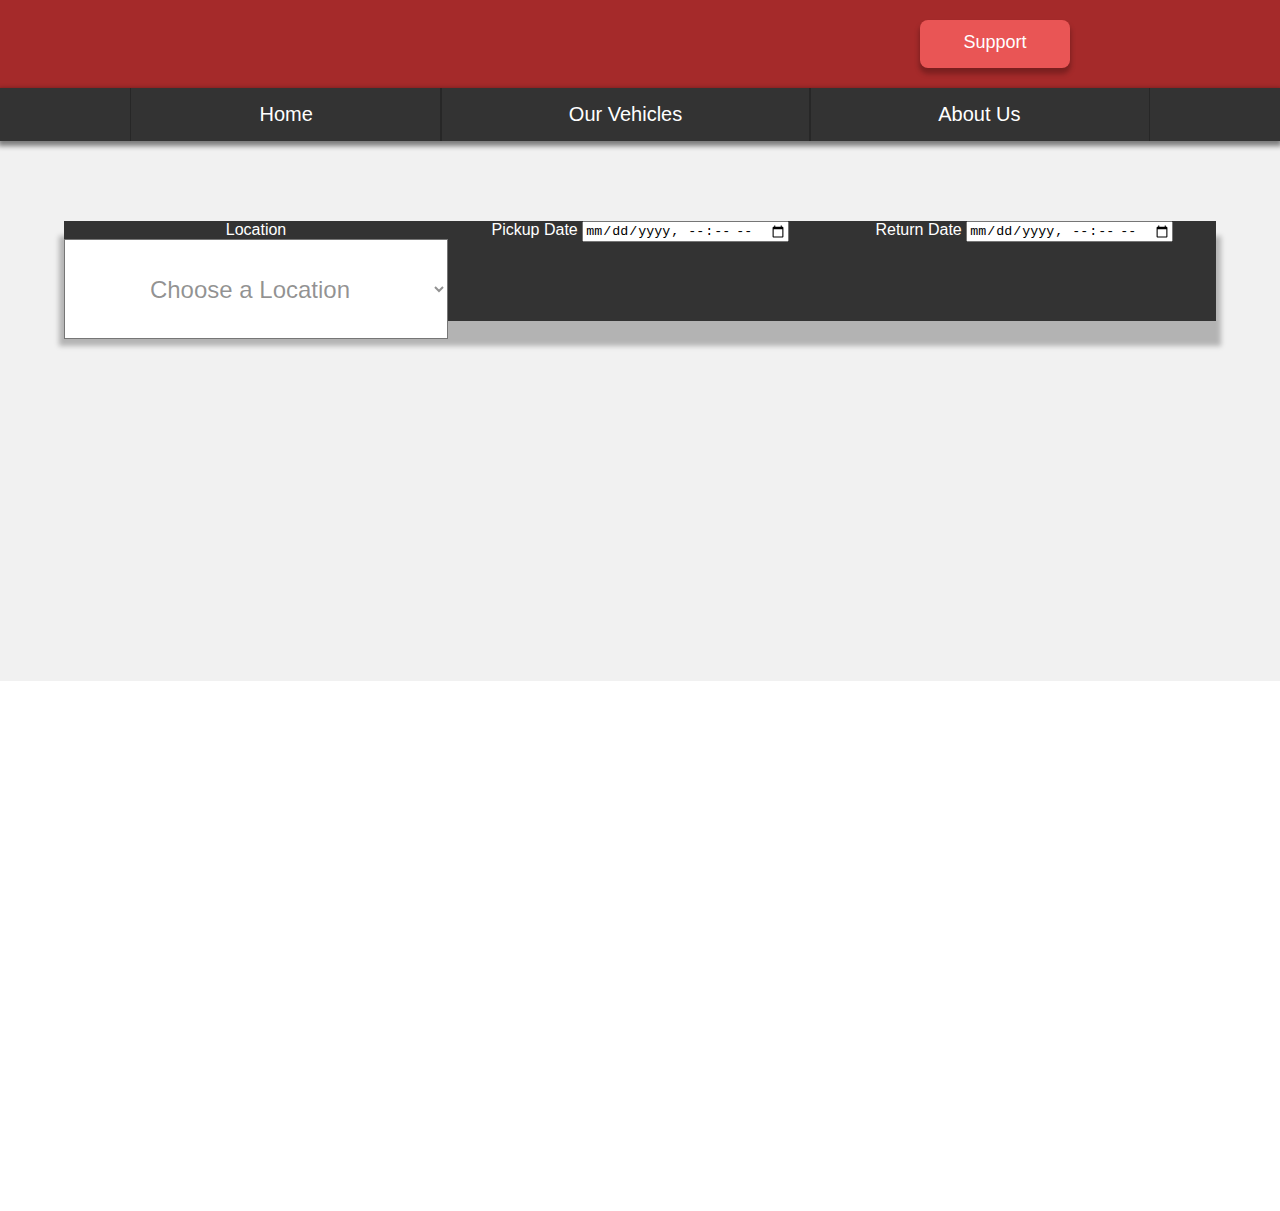
==== commit e1d9c357: "Merge pull request #23 from mateod812/wip-page" ====
--- a/checkout.html
+++ b/checkout.html
@@ -87,15 +87,15 @@
     <header>
         <div class="header-row">
             <a class="icon icon-header-logo" href="./home.html" target="_self"></a>
-            <a class="support-button" href="#">Support</a>
+            <a class="support-button" href="./wip.html">Support</a>
         </div>
     </header>
 
     <!--stolen from home-->
     <div class="navbar">
-        <a href="#">Home</a>
-        <a href="#">Our Vehicles</a>
-        <a href="#">About Us</a>
+        <a href="./home.html">Home</a>
+        <a href="./wip.html">Our Vehicles</a>
+        <a href="./wip.html">About Us</a>
     </div>
 
 
@@ -339,17 +339,17 @@
         <div class="footer-social">
             <ul class="footer-social_links">
                 <li>
-                    <a class="icon icon-footer-socials-circle" target="_blank" title="Instagram">
+                    <a class="icon icon-footer-socials-circle" href="./wip.html" target="_self" title="Instagram">
                         Instagram
                     </a>
                 </li>
                 <li>
-                    <a class="icon icon-footer-socials-circle" target="_blank" title="Twitter">
+                    <a class="icon icon-footer-socials-circle" href="./wip.html" target="_self" title="Twitter">
                         Twitter
                     </a>
                 </li>
                 <li>
-                    <a class="icon icon-footer-socials-circle" target="_blank" title="Facebook">
+                    <a class="icon icon-footer-socials-circle" href="./wip.html" target="_self" title="Facebook">
                         Facebook
                     </a>
                 </li>
--- a/styles/style-landing.css
+++ b/styles/style-landing.css
@@ -17,9 +17,10 @@
 .locationdatetime_form {
   padding: 5vh 5vw;
   text-align: center;
-  background: #d66d27;
+  background: #f1f1f1;
   color: white;
   min-height: 60vh;
+  padding-top: 5%;
 }
 
 /* Increase the font size of the heading */
@@ -28,9 +29,17 @@
 }
 
 .datetime-selectors {
-  background-color: red;
+  background-color: rgb(255, 255, 255);
   min-width: 75vw;
-  height: 75px;
+  height: 100px;
+  box-shadow: 0px 20px 5px 5px rgba(0, 0, 0, 0.253);
+  margin-bottom: 100px;
+
+  
+}
+
+#locations:invalid{
+  color:#33333388;
 }
 
 .datetime-selectors_list {
@@ -42,19 +51,43 @@
   justify-content: space-around;
   list-style: none;
   padding-left: 0;  
-  
 }
 
 .datetime-selectors_list li{
   display: block;
-  background-color: rgb(127, 155, 155);
+  background-color: #333;
   min-width: 300px;
   width: 33.333%;
-  border: 1px solid black;
+}
+
+#locations {
+  height:100%;
+  width:100%;
+  border-radius: 0;
+  background-color: white;
+
+  text-align: center;
+  font-size: 1.5rem;
+  color: #333;
 }
 
 .submit-button {
-  background-color: antiquewhite;
+  font-size: 18px;
+  text-decoration: none;
+  background-color: #e95555;
+  min-width: 250px;
+  min-height: 75px;
+  max-width: 250px;
+  max-height: 75px;
+  color: white;
+  border-style: none;
+  border-radius: 8px;
+  box-shadow: 0px 5px 5px 1px rgba(0, 0, 0, 0.253);
+}
+
+.submit-button:hover {
+  transition: 0.4s;
+  transform: scale(1.1);
 }
 
 .form-control.input {
@@ -63,6 +96,7 @@
   height: 100%;
   font-size: 1.5rem;
   text-align: center;
+  color: #333;
 }
 
 /* Column container */
@@ -88,9 +122,8 @@
 @media screen and (max-width: 1000px) {
 
   .datetime-selectors {
-    background-color: red;
     min-width: 75vw;
-    height: 150px;
+    height: 201px;
   }
 
   .datetime-selectors_list {
@@ -101,7 +134,7 @@
   .datetime-selectors_list li{
     height:50px;
     width: 100%;
-    background-color: aqua;
+    background-color: #333;
   }
 
   .locationdatetime_form {
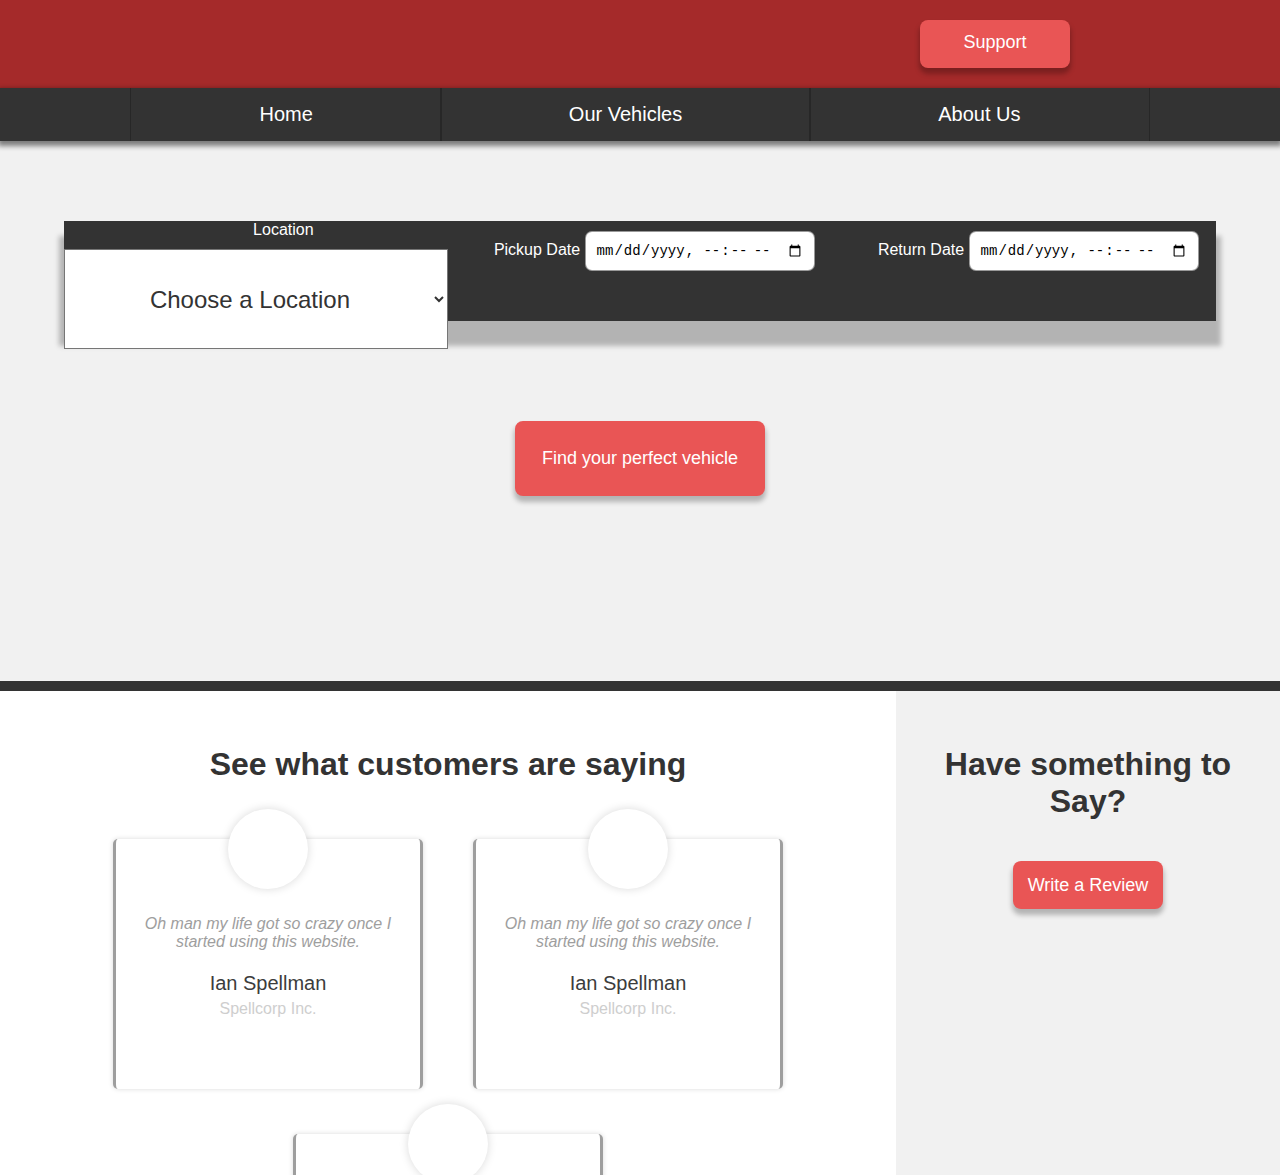
==== commit 74f72c44: "Updated social icons" ====
--- a/checkout.html
+++ b/checkout.html
@@ -339,17 +339,17 @@
         <div class="footer-social">
             <ul class="footer-social_links">
                 <li>
-                    <a class="icon icon-footer-socials-circle" href="./wip.html" target="_self" title="Instagram">
+                    <a class="icon icon-footer-instagram-circle" href="./wip.html" target="_self" title="Instagram">
                         Instagram
                     </a>
                 </li>
                 <li>
-                    <a class="icon icon-footer-socials-circle" href="./wip.html" target="_self" title="Twitter">
+                    <a class="icon icon-footer-twitter-circle" href="./wip.html" target="_self" title="Twitter">
                         Twitter
                     </a>
                 </li>
                 <li>
-                    <a class="icon icon-footer-socials-circle" href="./wip.html" target="_self" title="Facebook">
+                    <a class="icon icon-footer-facebook-circle" href="./wip.html" target="_self" title="Facebook">
                         Facebook
                     </a>
                 </li>
--- a/styles/style-landing.css
+++ b/styles/style-landing.css
@@ -60,7 +60,7 @@
   width: 33.333%;
 }
 
-#locations {
+.locations {
   height:100%;
   width:100%;
   border-radius: 0;
@@ -69,6 +69,26 @@
   text-align: center;
   font-size: 1.5rem;
   color: #333;
+}
+
+.locations:hover {
+  cursor: pointer;
+}
+
+.start_date:hover {
+  cursor: pointer;
+}
+
+.end_date:hover {
+  cursor: pointer;
+}
+
+.review-button:hover {
+  cursor:pointer;
+}
+
+.home-button:hover {
+  cursor:pointer;
 }
 
 .submit-button {
@@ -88,6 +108,7 @@
 .submit-button:hover {
   transition: 0.4s;
   transform: scale(1.1);
+  cursor: pointer;
 }
 
 .form-control.input {
